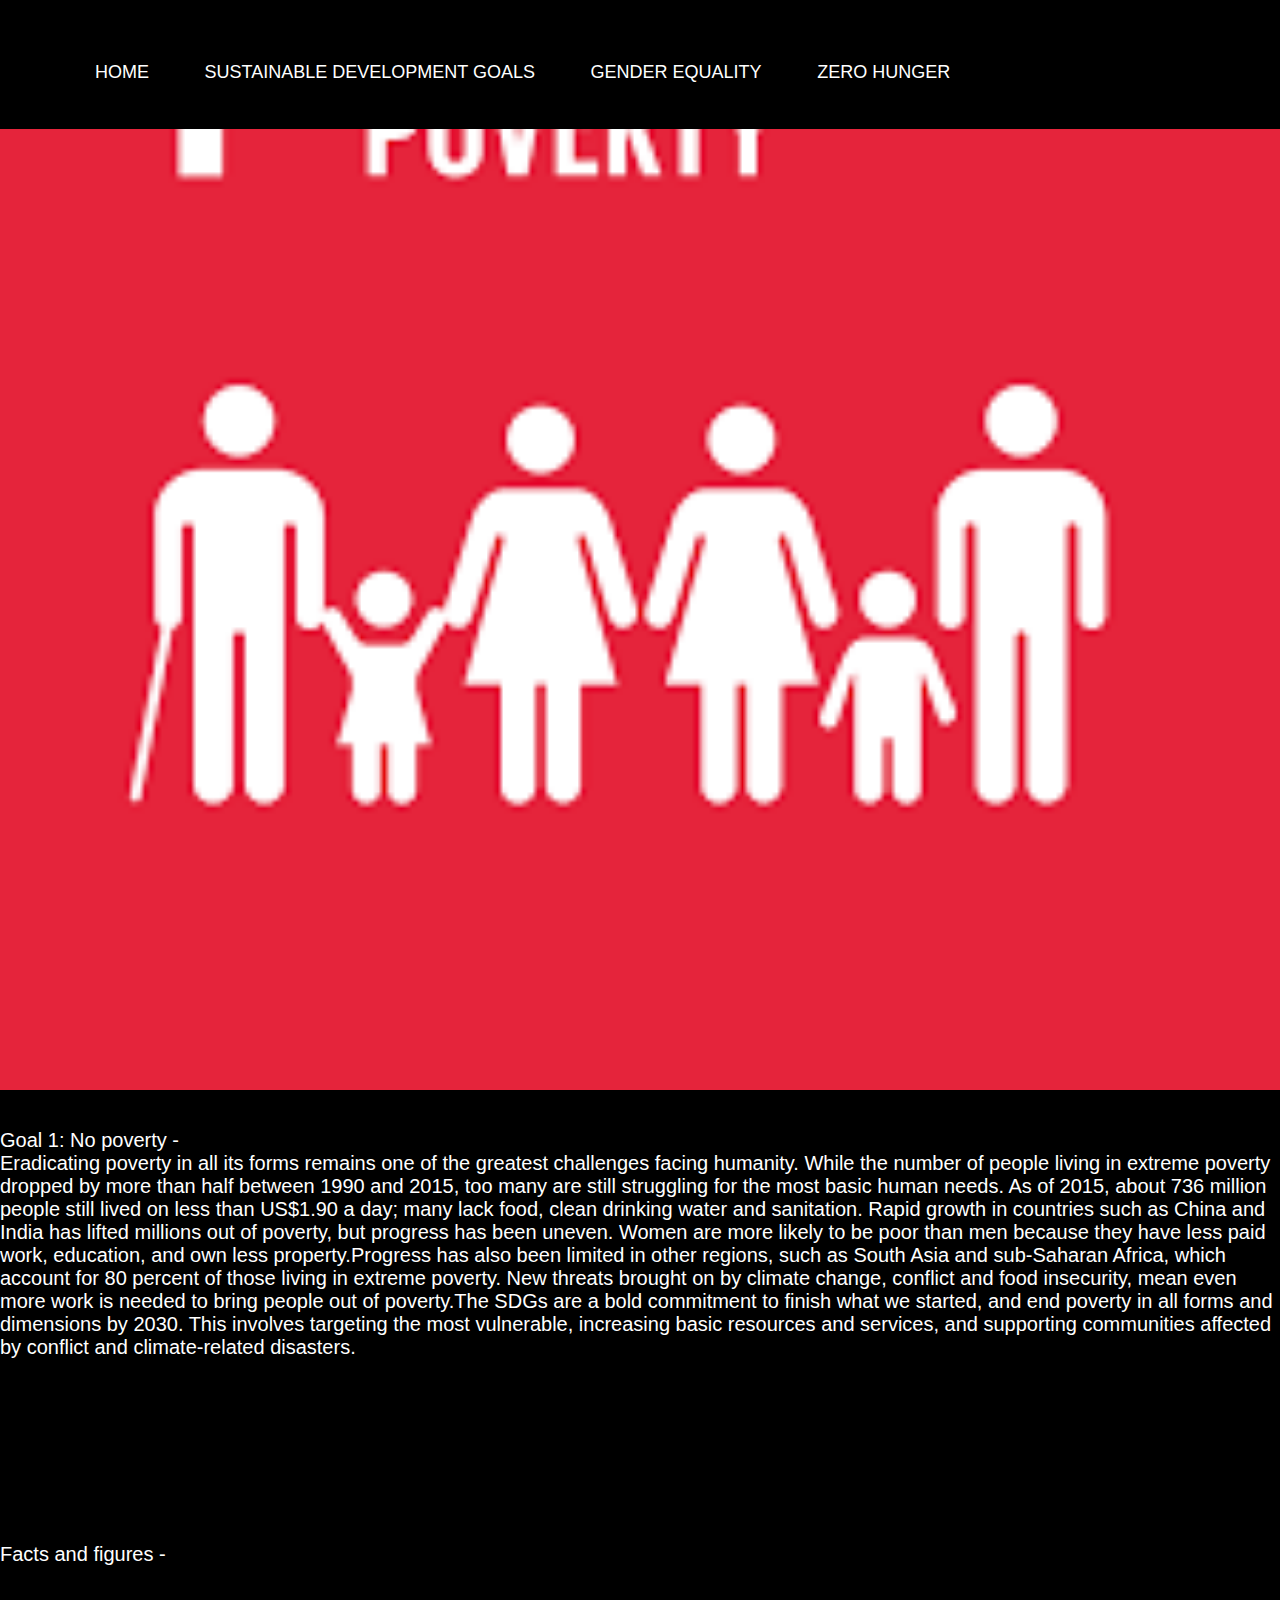
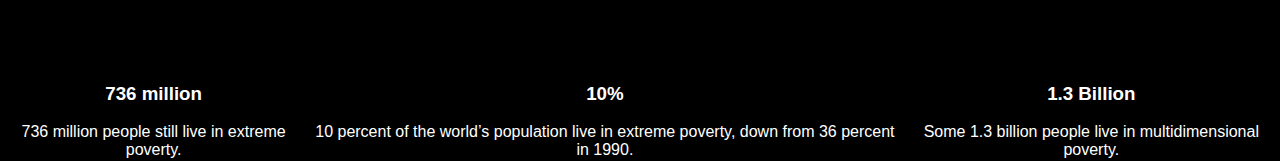
==== nopoverty.html @ 2a92be64 "Update nopoverty.html" ====
<html>
<head>
	<link rel="stylesheet" type="text/css" href="style2.css">
	<link href="https://fonts.googleapis.com/css?family=Flamenco&display=swap" rel="stylesheet">
	<link rel="stylesheet" href="https://cdnjs.cloudflare.com/ajax/libs/animate.css/3.7.2/animate.min.css">
<style>
	.body{
	font-size:25px;
	font-style:helvetica;
	}
.fixed{
  background-image: url("download (1).png");
  min-height: 1000px;
  background-attachment: fixed;
  background-position: center;
  background-repeat: no-repeat;
  background-size: cover;
</style>
</head>
<body bgcolor="black">
	<nav>
		
		<div class="row clearfix">
			
			<ul class="main-nav animated slideInDown">
				<li><a href="index.html">Home</a></li>
				<li><a href="SDG.html">Sustainable Development Goals</a></li>
				<li><a href="#">Gender Equality</a></li>
				<li><a href="#">Zero Hunger</a></li>
		</div>
	</nav><br><br>
		<div class="fixed"></div>
<p>Goal 1: No poverty -</p>
Eradicating poverty in all its forms remains one of the greatest challenges facing humanity. While the number of people living in 
extreme poverty dropped by more than half between 1990 and 2015, too many are still struggling for the most basic human needs.
As of 2015, about 736 million people still lived on less than US$1.90 a day; many lack food, clean drinking water and sanitation. Rapid 
growth in countries such as China and India has lifted millions out of poverty, but progress has been uneven. Women are more likely to 
be poor than men because they have less paid work, education, and own less property.Progress has also been limited in other regions, 
such as South Asia and sub-Saharan Africa, which account for 80 percent of those living in extreme poverty. New threats brought on by 
climate change, conflict and food insecurity, mean even more work is needed to bring people out of poverty.The SDGs are a bold commitment 
to finish what we started, and end poverty in all forms and dimensions by 2030. This involves targeting the most vulnerable, increasing 
basic resources and services, and supporting communities affected by conflict and climate-related disasters.<br><br><br><br>
<br><br><br><br><br>
Facts and figures -
<table border="0px" align="center">
<tr>
<td align="center"><h3>736 million</h3><br>736 million people still live in extreme poverty.</td>
<td align="center"><h3>10%</h3><br>10 percent of the world’s population live in extreme poverty, down from 36 percent in 1990.</td>
<td align="center"><h3>1.3 Billion</h3><br>Some 1.3 billion people live in multidimensional poverty.</td>
</tr>
<br><br><br><br><br><br>
</body>
</html>
---- style2.css ----
*{
	margin: 0px;
	padding: 0px;
	box-sizing: border-box;
}

body{
	font-size: 20px;
	overflow-x: hidden; 
	color: white;
	font-family: 'Flamenco', cursive;
}


header{
	background-image: linear-gradient(rgba(0,0,0,0.5),rgba(0,0,0,0.6)), url('gandhiji.jpg');
	background-size: cover;
	background-repeat: no-repeat;
	height: 100vh;
	background-attachment: fixed;
        background-position: center;
        background-repeat: no-repeat;
}

.clearfix:after{
	content: ".";
	visibility: hidden;
	display: block;
	height: 0px;
	clear: both;
}

.row{
	max-width: 1180px;
	margin: 0 auto;
}

.logo{
	height: 120px;
	width: auto;
	float: left;
	margin-top: 20px;

}

.main-nav{
	float: left;
	margin-top: 60px;
}

.main-nav li{
	display: inline-block;
	list-style: none;
	margin-left: 40px;
}

.main-nav li a{
	padding: 5px;
    color: #fff;
    text-decoration: none;
    text-transform: uppercase;
    font-size: 90%;  
    font-weight: 100;
    

}

.main-nav li a:hover{
       border-bottom: 2px solid pink;

}


.main-content-header{
	width: 1180px;
	position: absolute;
	top: 55%;
	left: 50%;
	transform: translate(-50%, -50%);
}
h1{
	color: #fff;
	font-size: 240%;
	word-spacing: 5px;
	letter-spacing: 3px;
	margin-bottom: 20px;
	text-transform: uppercase;
	font-weight: lighter;

}

.btn{
	display: inline-block;
	padding: 10px 30px;
	font-weight: lighter;
	text-decoration: none;
	text-transform: uppercase;
	border-radius: 200px;
	transition: background-color 0.2s, border 0.2s, color 0.2;

}

.btn-full{
	background-color: transparent;
	color: pink;
	margin-right: 15px;
	border: 1px solid pink;
}

.btn-full:hover{
	background-color: darkkhaki;;
}

.btn-nav{
	background-color: transparent;
	color: white;
	border: 1px solid white;
}

.btn-nav:hover{
	background-color: orange;;
}

.colorchange{
	animation: colorchangeHACKING 5s infinite;
}

@keyframes  colorchangeHACKING{
	0%{color: yellow;}
	25%{color: #75f542;}
	50%{color: #75f542;}
	100%{color: yellow;}

}

.secondanime{
	animation: secondanimeETHICAL 5s infinite;
}

@keyframes  secondanimeETHICAL{
	0%{color: deeppink;}
	25%{color: deeppink;}
	50%{color: deeppink;}
	100%{color: deeppink;}

}




/*/////// Responsive queries ///////*/

@media only screen and (max-width: 1180px){
	.main-content-header{
		width: 100%;
		padding: 0 2%;

	}
}

@media only screen and (max-width: 998px){
	h1{font-size: 200%;}
}

@media only screen and (max-width: 768px){
	h1{font-size: 180%;}

.main-nav{display: none;}

}

* {box-sizing: border-box;}
body {font-family: Verdana, sans-serif;}
.mySlides {display: none;}
img {vertical-align: middle;}

/* Slideshow container */
.slideshow-container {
  max-width: 1000px;
  position: relative;
  margin: auto;
}

/* Caption text */
.text {
  color: black;
  font-size: 15px;
  padding: 8px 12px;
  position: absolute;
  bottom: 8px;
  width: 100%;
  text-align: center;
}

/* Number text (1/3 etc) */
.numbertext {
  color: #f2f2f2;
  font-size: 12px;
  padding: 8px 12px;
  position: absolute;
  top: 0;
}

/* The dots/bullets/indicators */
.dot {
  height: 15px;
  width: 15px;
  margin: 0 2px;
  background-color: #bbb;
  border-radius: 50%;
  display: inline-block;
  transition: background-color 0.6s ease;
}

.active {
  background-color: #717171;
}

/* Fading animation */
.fade {
  -webkit-animation-name: fade;
  -webkit-animation-duration: 1.5s;
  animation-name: fade;
  animation-duration: 1.5s;
}

@-webkit-keyframes fade {
  from {opacity: .4} 
  to {opacity: 1}
}

@keyframes fade {
  from {opacity: .4} 
  to {opacity: 1}
}

/* On smaller screens, decrease text size */
@media only screen and (max-width: 300px) {
  .text {font-size: 11px}
}


.black{
color:white;
}

.img{
height:250px;
width:250px;
}

h1{
color:white;
}
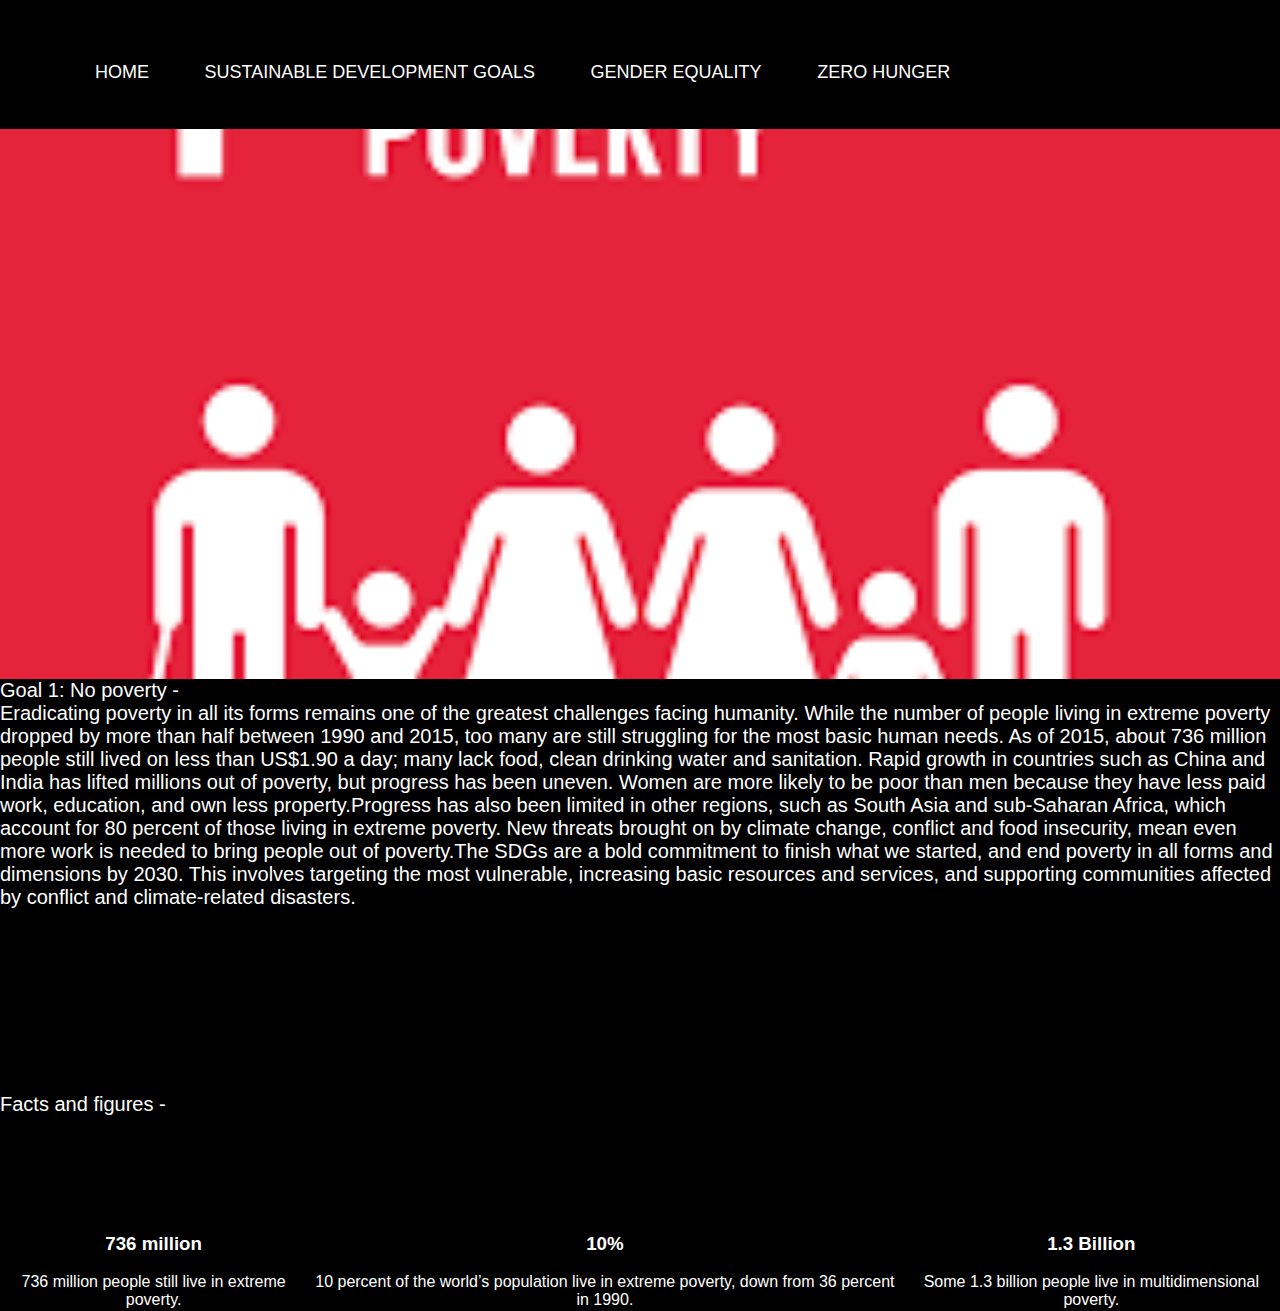
==== commit 75c16157: "Update nopoverty.html" ====
--- a/nopoverty.html
+++ b/nopoverty.html
@@ -10,7 +10,7 @@
 	}
 .fixed{
   background-image: url("download (1).png");
-  min-height: 1000px;
+  min-height: 550px;
   background-attachment: fixed;
   background-position: center;
   background-repeat: no-repeat;
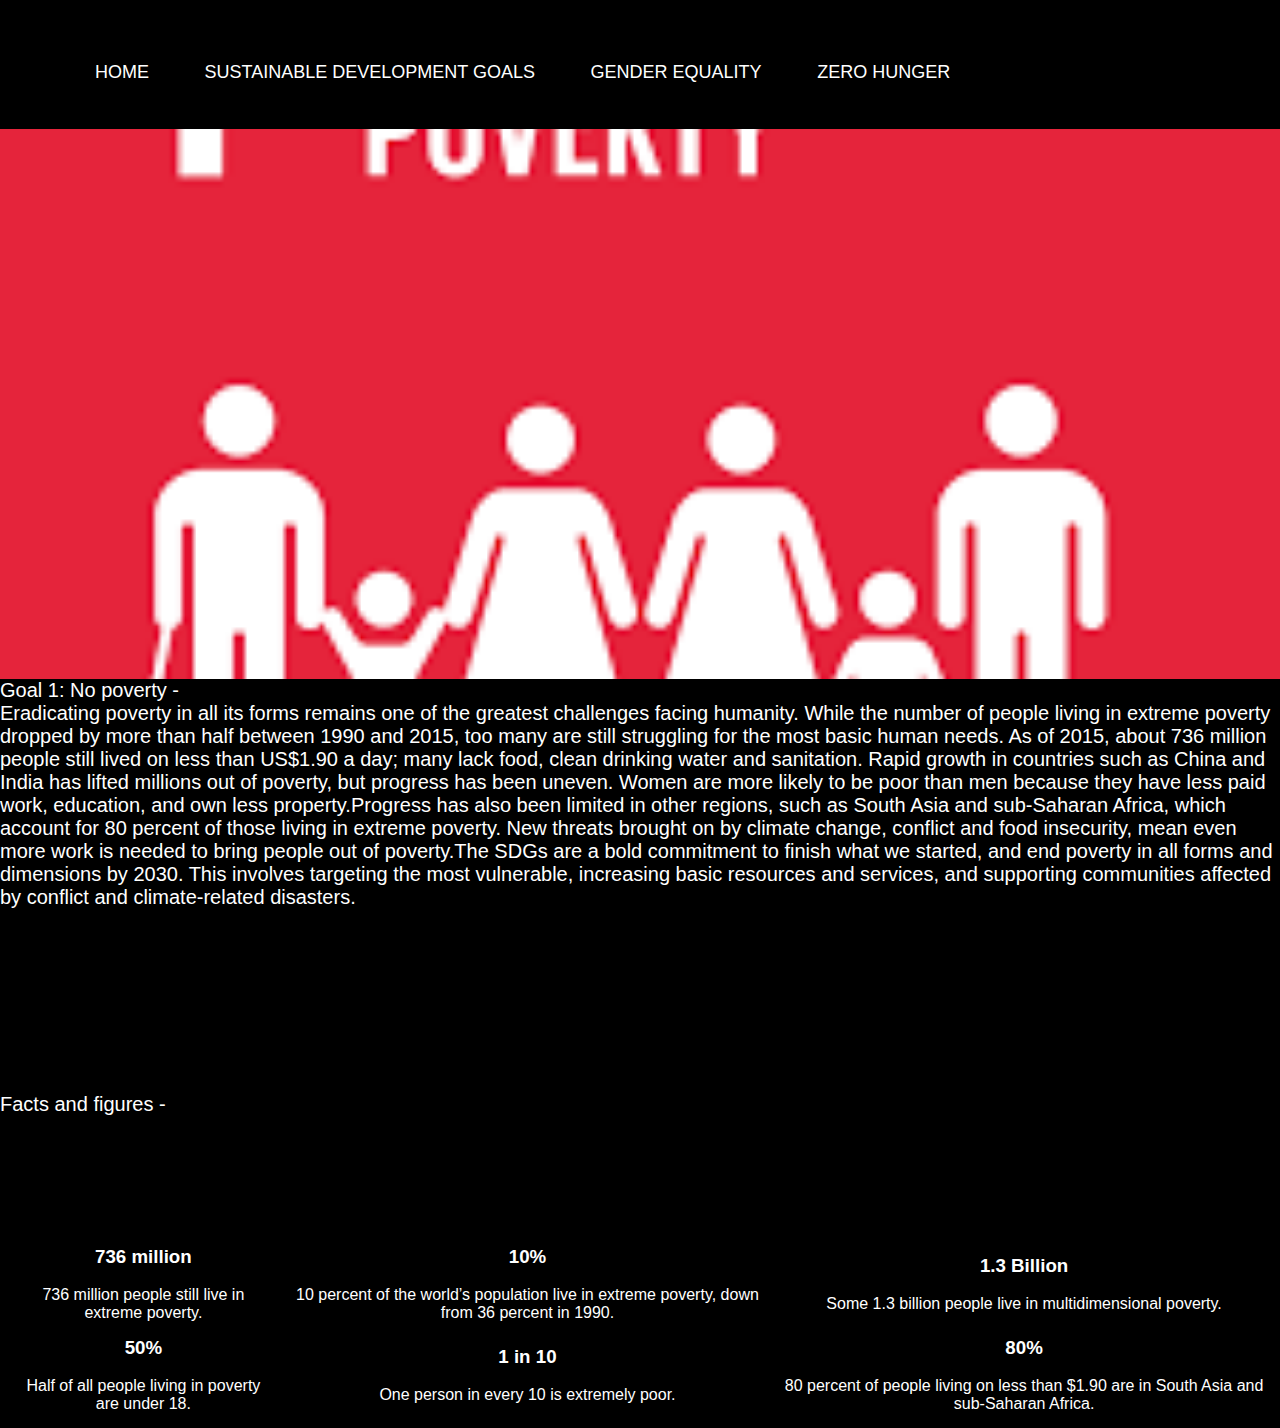
==== commit 70a41020: "Update nopoverty.html" ====
--- a/nopoverty.html
+++ b/nopoverty.html
@@ -42,12 +42,17 @@
 basic resources and services, and supporting communities affected by conflict and climate-related disasters.<br><br><br><br>
 <br><br><br><br><br>
 Facts and figures -
-<table border="0px" align="center">
+<table border="0px" align="center" cellspacing="15">
 <tr>
 <td align="center"><h3>736 million</h3><br>736 million people still live in extreme poverty.</td>
 <td align="center"><h3>10%</h3><br>10 percent of the world’s population live in extreme poverty, down from 36 percent in 1990.</td>
 <td align="center"><h3>1.3 Billion</h3><br>Some 1.3 billion people live in multidimensional poverty.</td>
 </tr>
+<tr>
+<td align="center"><h3>50%</h3><br>Half of all people living in poverty are under 18.</td>
+<td align="center"><h3>1 in 10</h3><br>One person in every 10 is extremely poor.</td>
+<td align="center"><h3>80%</h3><br>80 percent of people living on less than $1.90 are in South Asia and sub-Saharan Africa.</td>
+</tr>
 <br><br><br><br><br><br>
 </body>
 </html>
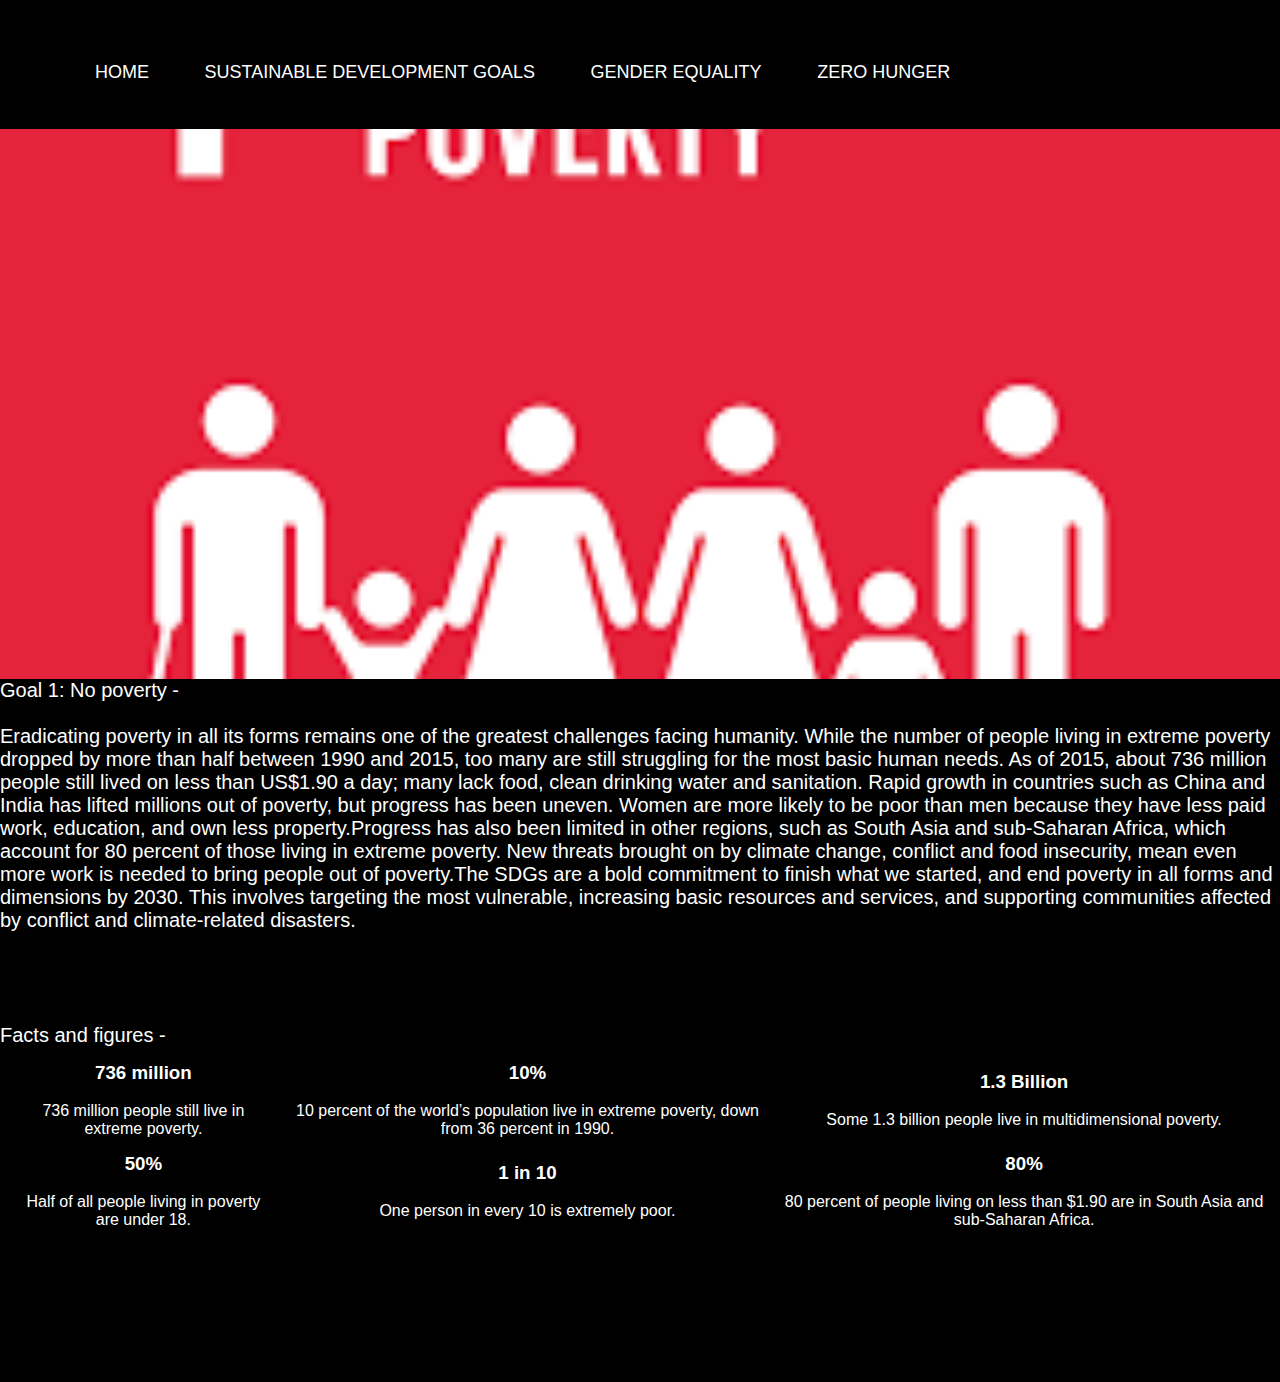
==== commit 2c0c6771: "Update nopoverty.html" ====
--- a/nopoverty.html
+++ b/nopoverty.html
@@ -30,7 +30,7 @@
 		</div>
 	</nav><br><br>
 		<div class="fixed"></div>
-<p>Goal 1: No poverty -</p>
+<p>Goal 1: No poverty -</p><br>
 Eradicating poverty in all its forms remains one of the greatest challenges facing humanity. While the number of people living in 
 extreme poverty dropped by more than half between 1990 and 2015, too many are still struggling for the most basic human needs.
 As of 2015, about 736 million people still lived on less than US$1.90 a day; many lack food, clean drinking water and sanitation. Rapid 
@@ -40,7 +40,7 @@
 climate change, conflict and food insecurity, mean even more work is needed to bring people out of poverty.The SDGs are a bold commitment 
 to finish what we started, and end poverty in all forms and dimensions by 2030. This involves targeting the most vulnerable, increasing 
 basic resources and services, and supporting communities affected by conflict and climate-related disasters.<br><br><br><br>
-<br><br><br><br><br>
+<br>
 Facts and figures -
 <table border="0px" align="center" cellspacing="15">
 <tr>
@@ -53,6 +53,7 @@
 <td align="center"><h3>1 in 10</h3><br>One person in every 10 is extremely poor.</td>
 <td align="center"><h3>80%</h3><br>80 percent of people living on less than $1.90 are in South Asia and sub-Saharan Africa.</td>
 </tr>
+</table>
 <br><br><br><br><br><br>
 </body>
 </html>
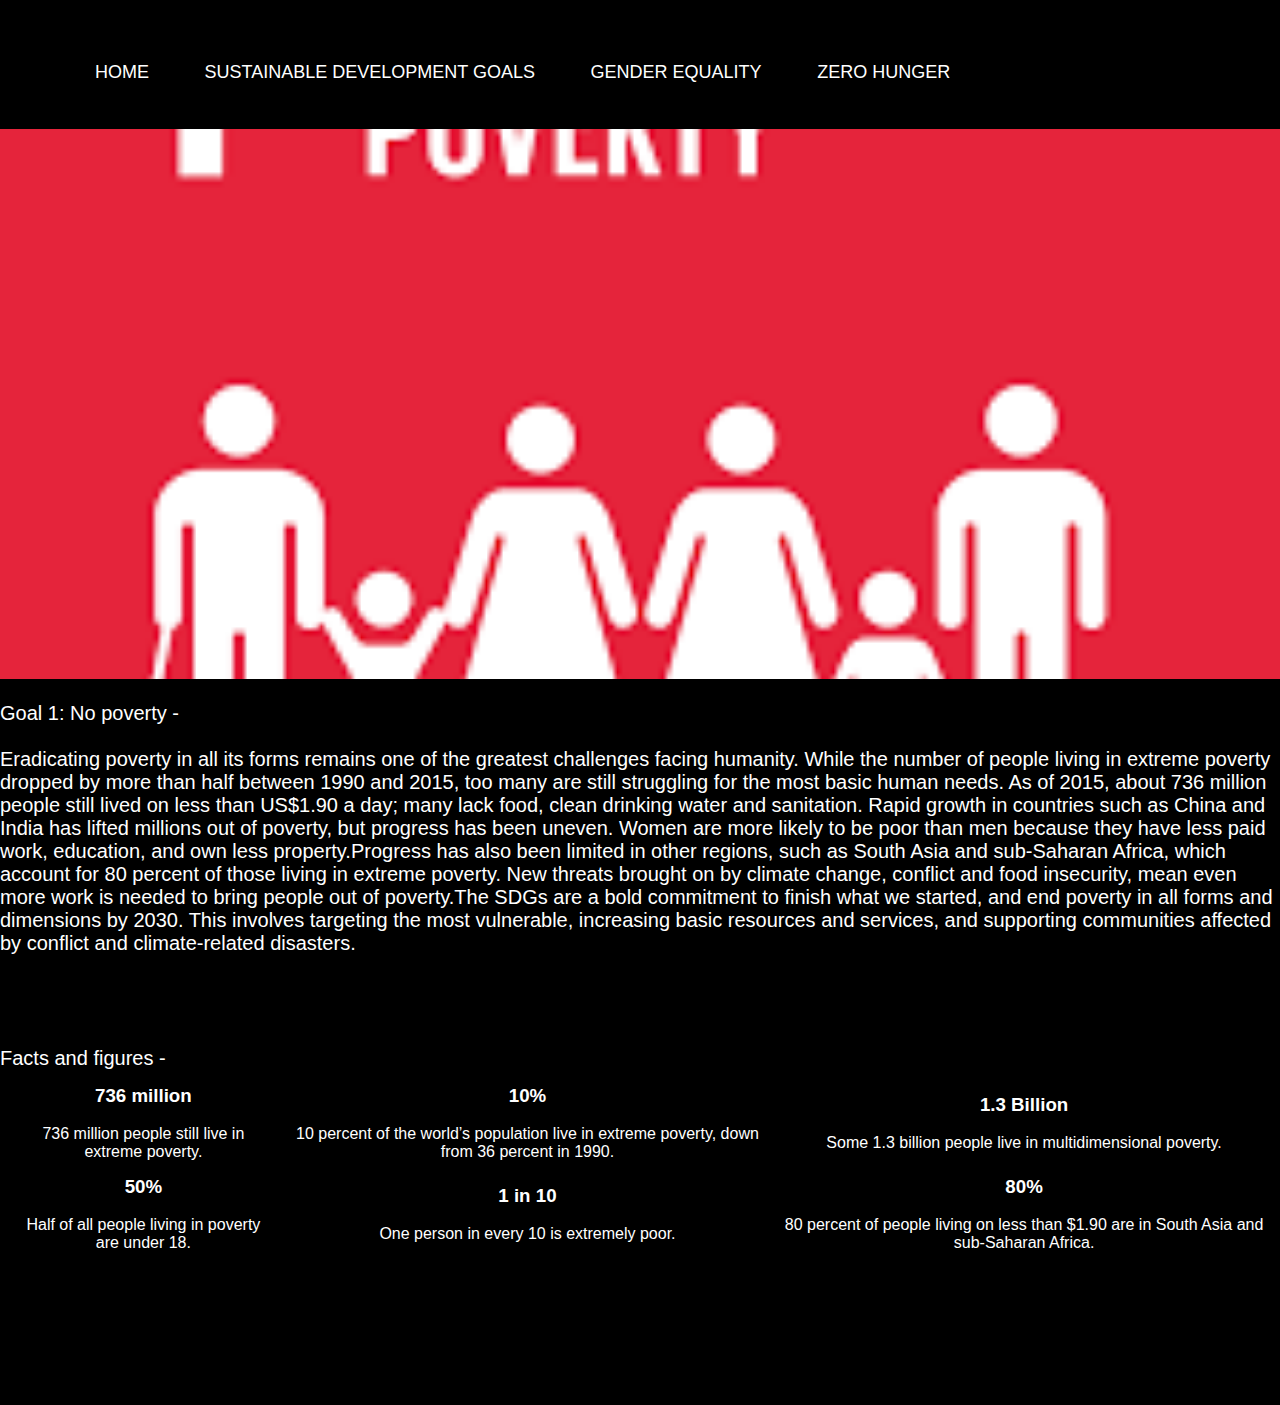
==== commit b491247b: "Update nopoverty.html" ====
--- a/nopoverty.html
+++ b/nopoverty.html
@@ -30,7 +30,7 @@
 		</div>
 	</nav><br><br>
 		<div class="fixed"></div>
-<p>Goal 1: No poverty -</p><br>
+<br><p>Goal 1: No poverty -</p><br>
 Eradicating poverty in all its forms remains one of the greatest challenges facing humanity. While the number of people living in 
 extreme poverty dropped by more than half between 1990 and 2015, too many are still struggling for the most basic human needs.
 As of 2015, about 736 million people still lived on less than US$1.90 a day; many lack food, clean drinking water and sanitation. Rapid 
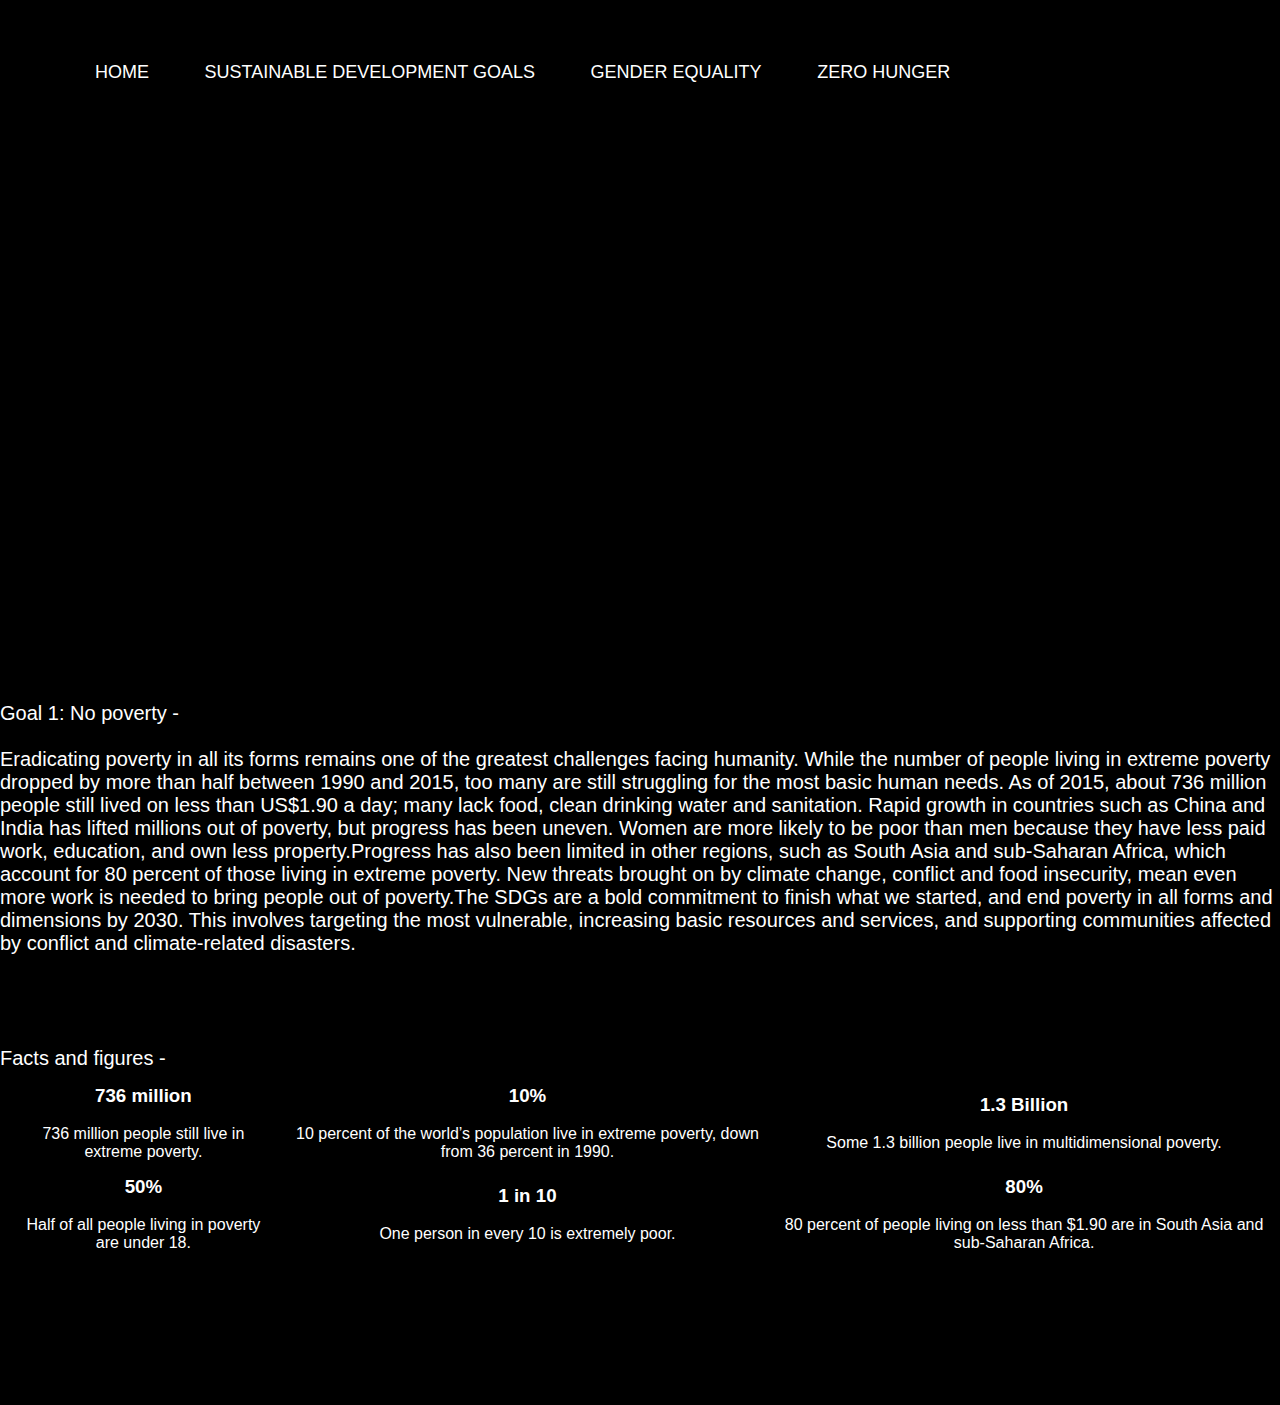
==== commit 5f4fe949: "Update nopoverty.html" ====
--- a/nopoverty.html
+++ b/nopoverty.html
@@ -9,7 +9,7 @@
 	font-style:helvetica;
 	}
 .fixed{
-  background-image: url("download (1).png");
+  background-image: url("nopovert.jpg");
   min-height: 550px;
   background-attachment: fixed;
   background-position: center;
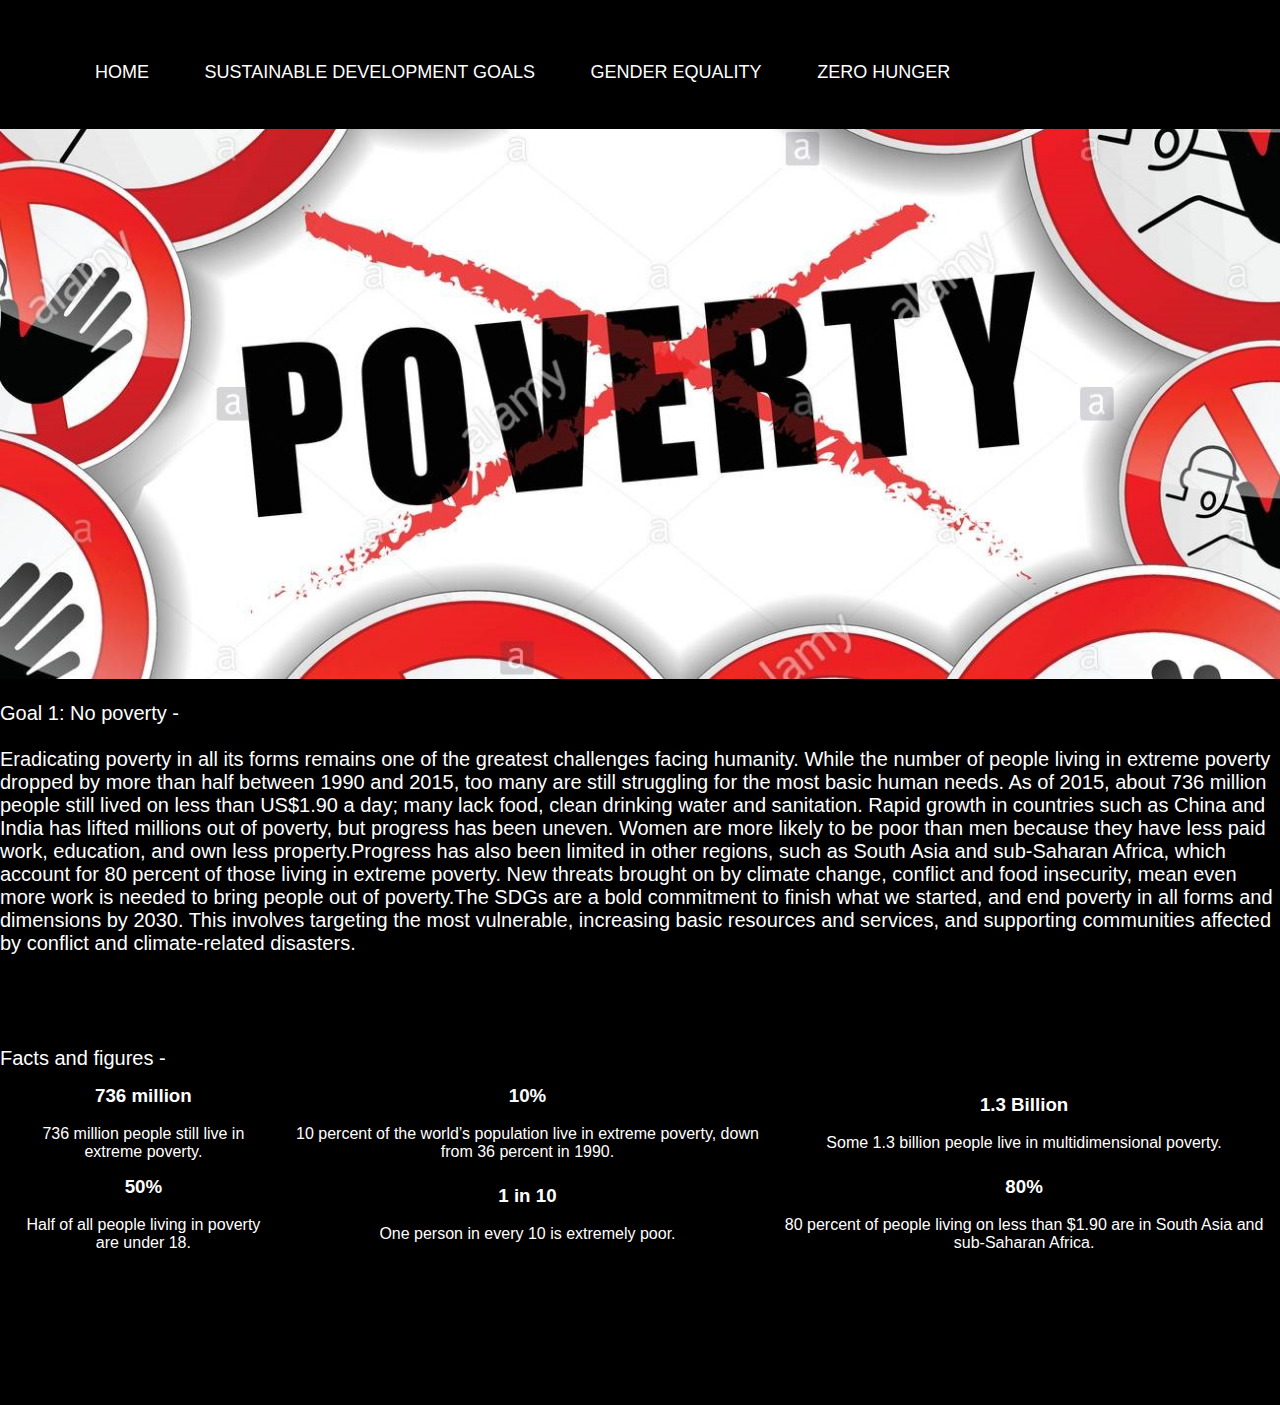
==== commit ec2a122e: "Update nopoverty.html" ====
--- a/nopoverty.html
+++ b/nopoverty.html
@@ -9,7 +9,7 @@
 	font-style:helvetica;
 	}
 .fixed{
-  background-image: url("nopovert.jpg");
+  background-image: url("nopoverty.jpg");
   min-height: 550px;
   background-attachment: fixed;
   background-position: center;
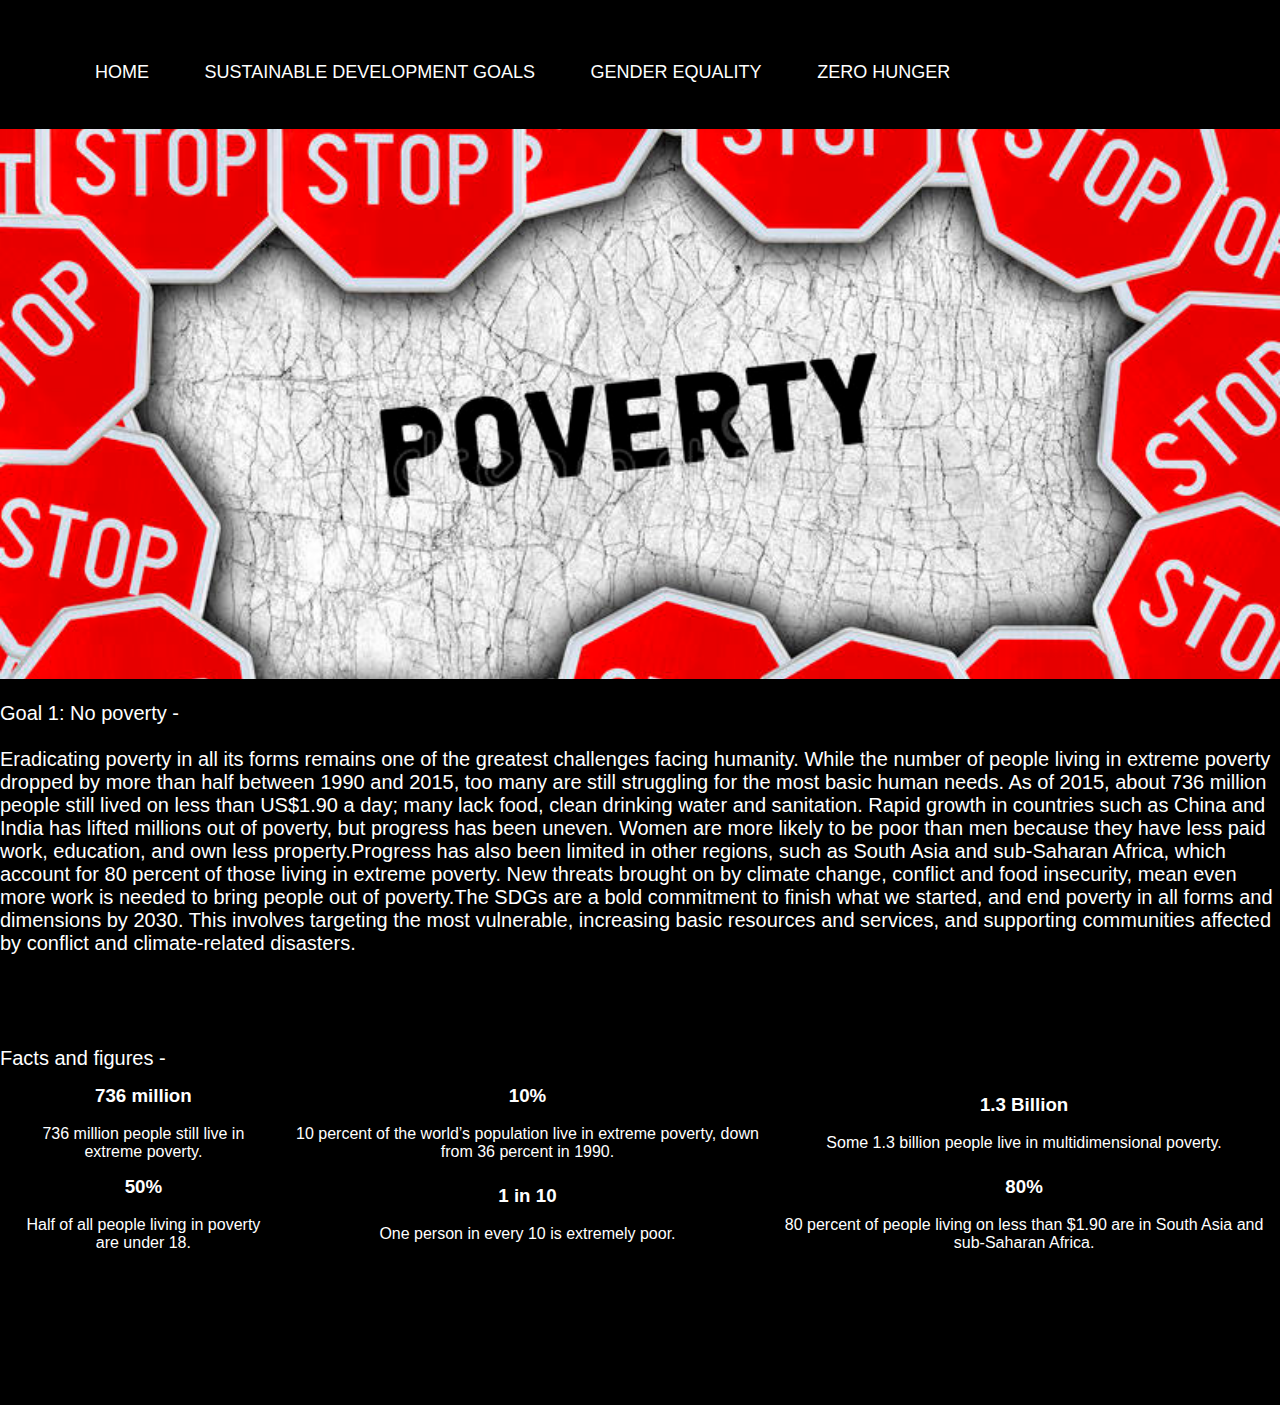
==== commit 295a5047: "Update nopoverty.html" ====
--- a/nopoverty.html
+++ b/nopoverty.html
@@ -41,7 +41,7 @@
 to finish what we started, and end poverty in all forms and dimensions by 2030. This involves targeting the most vulnerable, increasing 
 basic resources and services, and supporting communities affected by conflict and climate-related disasters.<br><br><br><br>
 <br>
-Facts and figures -
+Facts and figures -<br>
 <table border="0px" align="center" cellspacing="15">
 <tr>
 <td align="center"><h3>736 million</h3><br>736 million people still live in extreme poverty.</td>
